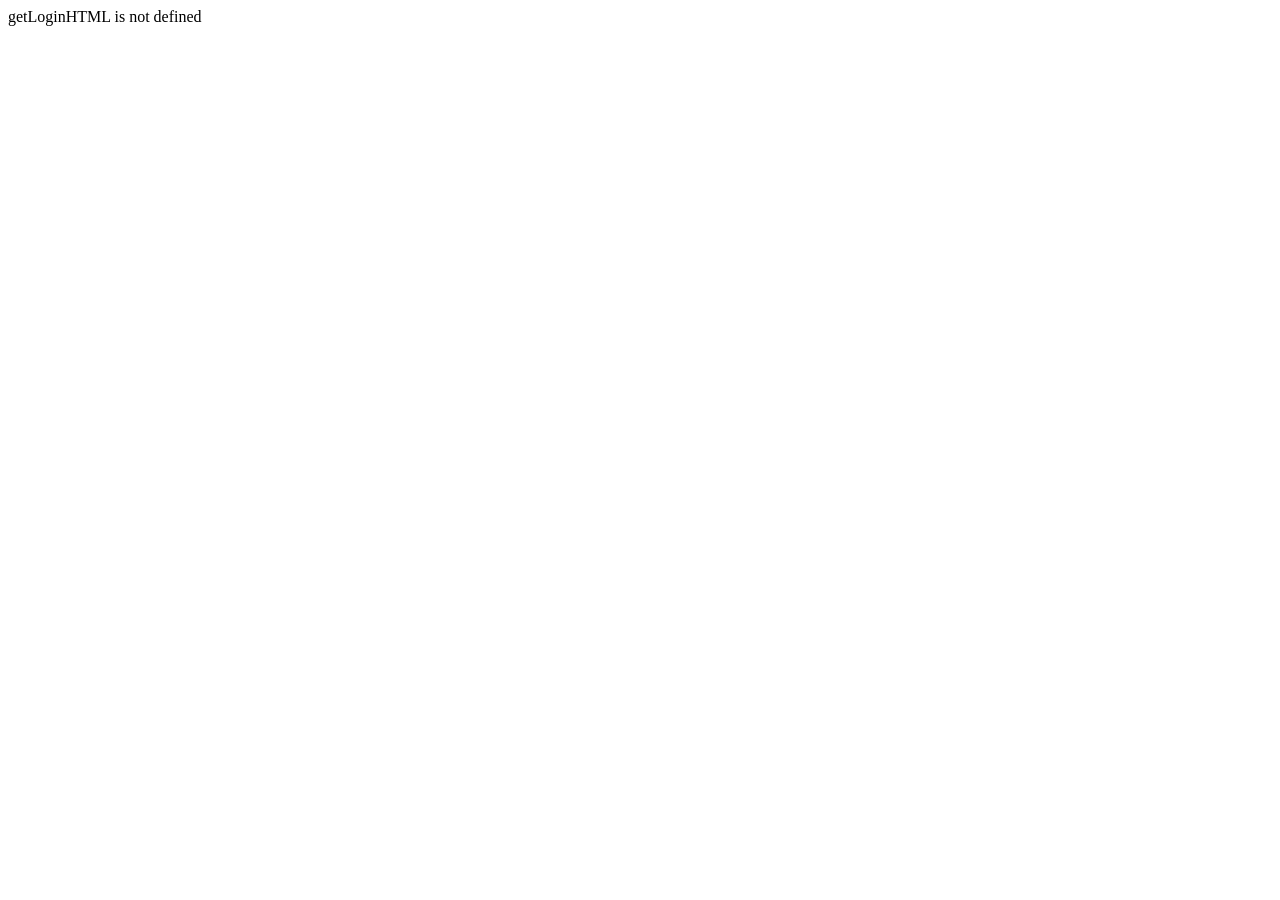
==== frontend/index.html @ daa7fec9 "feat: add frontend HTML pages and JS modules" ====
<!DOCTYPE html>
<html lang="pt-BR">
<head>
  <meta charset="UTF-8">
  <meta name="viewport" content="width=device-width, initial-scale=1.0">
  <title>Memórias em Vídeo — Login</title>
  <link rel="stylesheet" href="css/style.css">
</head>
<body>
  <div id="app">
    <div class="login-page">
      <div class="login-card" id="page-content">
        <div class="login-card__logo">
          <h1>🎬 Memórias em Vídeo</h1>
          <p>Painel administrativo</p>
        </div>
        <div id="login-alert"></div>
        <form id="login-form" autocomplete="on" novalidate>
          <div class="form-group">
            <label for="email">E-mail</label>
            <input type="email" id="email" class="form-input" placeholder="seu@email.com" required autocomplete="email" inputmode="email">
            <div class="form-error hidden" id="email-error">Informe um e-mail válido</div>
          </div>
          <div class="form-group">
            <label for="password">Senha</label>
            <input type="password" id="password" class="form-input" placeholder="Sua senha" required autocomplete="current-password" minlength="4">
            <div class="form-error hidden" id="password-error">A senha é obrigatória</div>
          </div>
          <button type="submit" id="login-btn" class="btn btn-primary btn-block btn-lg">Entrar</button>
        </form>
        <p class="login-card__footer">Ambiente seguro · TLS 1.3</p>
      </div>
    </div>
  </div>
  <script src="js/api.js"></script>
  <script src="js/sse.js"></script>
  <script src="js/app.js"></script>
  <script>
    function initLoginForm() {
      const form = document.getElementById('login-form');
      const btn = document.getElementById('login-btn');
      const alertEl = document.getElementById('login-alert');
      form.addEventListener('submit', async (e) => {
        e.preventDefault();
        alertEl.innerHTML = '';
        const email = document.getElementById('email').value.trim();
        const password = document.getElementById('password').value;
        document.getElementById('email-error').classList.add('hidden');
        document.getElementById('password-error').classList.add('hidden');
        let valid = true;
        if (!email || !email.includes('@')) { document.getElementById('email-error').classList.remove('hidden'); valid = false; }
        if (!password || password.length < 4) { document.getElementById('password-error').classList.remove('hidden'); valid = false; }
        if (!valid) return;
        btn.disabled = true;
        btn.innerHTML = '<span class="spinner-btn"></span> Entrando…';
        try {
          await auth.login(email, password);
          window.location.hash = '#/dashboard';
        } catch (err) {
          alertEl.innerHTML = `<div class="alert alert--error">${escapeHtml(err.message)}</div>`;
          btn.disabled = false;
          btn.innerHTML = 'Entrar';
        }
      });
    }
  </script>
</body>
</html>
---- frontend/css/style.css ----
/* ============================================================
   Memórias em Vídeo — Design System Impeccable
   ============================================================
   Regras: OKLCH colors, body line-length 65-75ch,
   text-wrap balance, z-index semântico, bans respeitados.
   ============================================================ */

/* ----- Design Tokens (OKLCH) ----- */
:root {
  --color-primary: oklch(45% 0.15 265);
  --color-primary-hover: oklch(40% 0.16 265);
  --color-primary-light: oklch(92% 0.04 265);
  --color-primary-dark: oklch(30% 0.12 265);
  --color-success: oklch(50% 0.18 145);
  --color-success-light: oklch(92% 0.06 145);
  --color-warning: oklch(60% 0.16 85);
  --color-warning-light: oklch(93% 0.06 85);
  --color-danger: oklch(50% 0.2 30);
  --color-danger-light: oklch(92% 0.08 30);
  --color-info: oklch(55% 0.12 240);
  --color-info-light: oklch(93% 0.04 240);
  --color-bg: oklch(98% 0 0);
  --color-surface: oklch(100% 0 0);
  --color-border: oklch(88% 0 0);
  --color-border-light: oklch(94% 0 0);
  --color-ink: oklch(15% 0 0);
  --color-ink-secondary: oklch(40% 0 0);
  --color-ink-muted: oklch(50% 0 0);
  --shadow-sm: 0 1px 2px oklch(0% 0 0 / 0.06);
  --shadow: 0 1px 3px oklch(0% 0 0 / 0.08), 0 1px 2px oklch(0% 0 0 / 0.04);
  --shadow-md: 0 4px 8px oklch(0% 0 0 / 0.08), 0 2px 4px oklch(0% 0 0 / 0.04);
  --shadow-lg: 0 8px 14px oklch(0% 0 0 / 0.1), 0 3px 6px oklch(0% 0 0 / 0.06);
  --radius-sm: 6px;
  --radius: 8px;
  --radius-md: 12px;
  --radius-lg: 16px;
  --font-family: -apple-system, BlinkMacSystemFont, 'Segoe UI', system-ui, sans-serif;
  --font-mono: 'SF Mono', 'Fira Code', 'Cascadia Code', monospace;
  --font-size-xs: 0.75rem;
  --font-size-sm: 0.875rem;
  --font-size: 1rem;
  --font-size-lg: 1.125rem;
  --font-size-xl: 1.25rem;
  --font-size-2xl: 1.5rem;
  --font-size-3xl: clamp(1.75rem, 3vw, 2.25rem);
  --space-1: 4px;
  --space-2: 8px;
  --space-3: 12px;
  --space-4: 16px;
  --space-5: 20px;
  --space-6: 24px;
  --space-8: 32px;
  --space-10: 40px;
  --space-12: 48px;
  --sidebar-width: 260px;
  --header-height: 64px;
  --max-width: 1200px;
  --z-dropdown: 10;
  --z-sticky: 100;
  --z-sidebar: 100;
  --z-overlay: 150;
  --z-modal-backdrop: 200;
  --z-modal: 300;
  --z-toast: 400;
  --z-tooltip: 500;
}
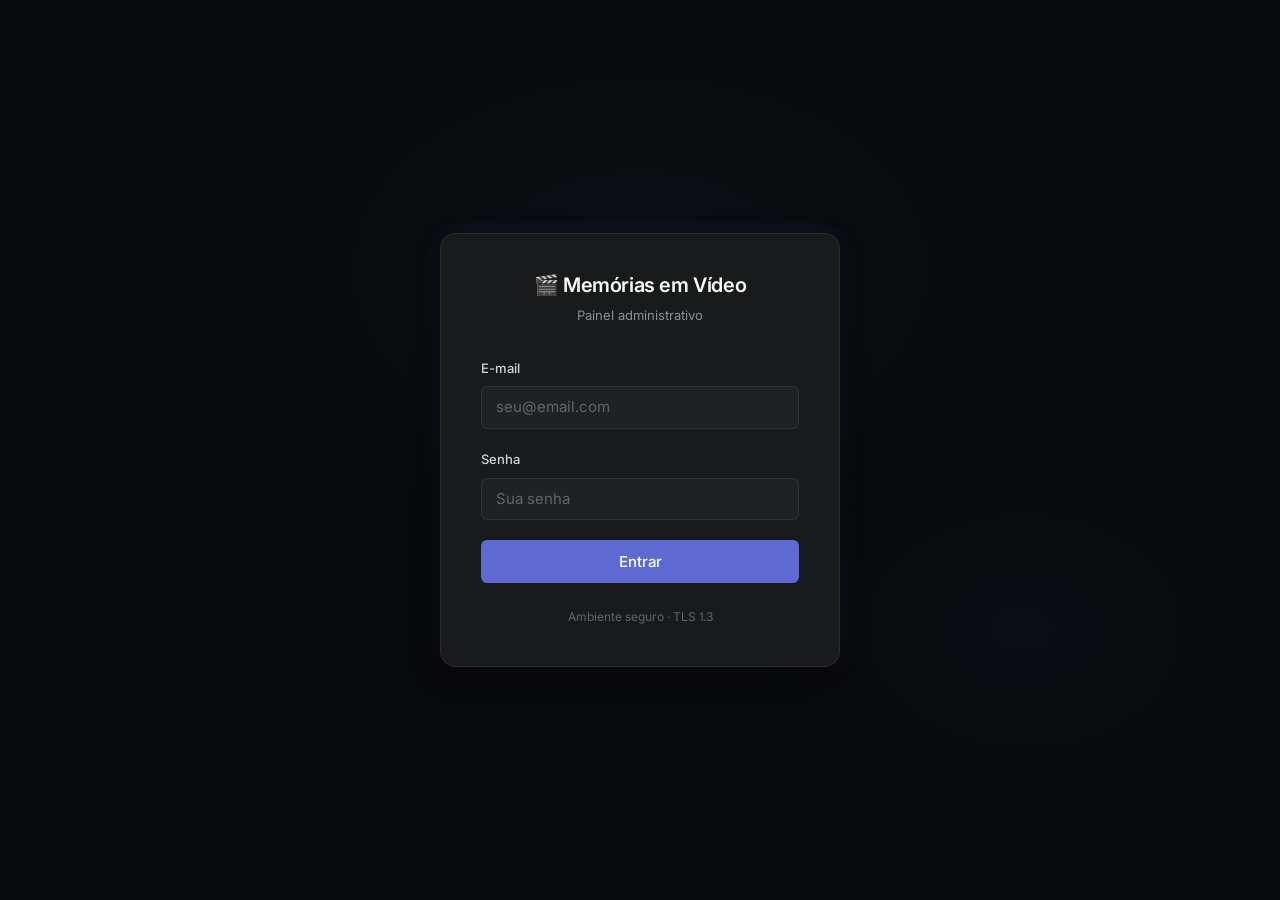
==== commit c6ae7bcb: "feat: redesign frontend with Linear-inspired design system" ====
--- a/frontend/index.html
+++ b/frontend/index.html
@@ -4,6 +4,9 @@
   <meta charset="UTF-8">
   <meta name="viewport" content="width=device-width, initial-scale=1.0">
   <title>Memórias em Vídeo — Login</title>
+  <link rel="preconnect" href="https://fonts.googleapis.com">
+  <link rel="preconnect" href="https://fonts.gstatic.com" crossorigin>
+  <link href="https://fonts.googleapis.com/css2?family=Inter:wght@300;400;500;600;700&family=JetBrains+Mono:wght@400;500&display=swap" rel="stylesheet">
   <link rel="stylesheet" href="css/style.css">
 </head>
 <body>
@@ -14,24 +17,48 @@
           <h1>🎬 Memórias em Vídeo</h1>
           <p>Painel administrativo</p>
         </div>
+
         <div id="login-alert"></div>
+
         <form id="login-form" autocomplete="on" novalidate>
           <div class="form-group">
             <label for="email">E-mail</label>
-            <input type="email" id="email" class="form-input" placeholder="seu@email.com" required autocomplete="email" inputmode="email">
+            <input
+              type="email"
+              id="email"
+              class="form-input"
+              placeholder="seu@email.com"
+              required
+              autocomplete="email"
+              inputmode="email"
+            >
             <div class="form-error hidden" id="email-error">Informe um e-mail válido</div>
           </div>
+
           <div class="form-group">
             <label for="password">Senha</label>
-            <input type="password" id="password" class="form-input" placeholder="Sua senha" required autocomplete="current-password" minlength="4">
+            <input
+              type="password"
+              id="password"
+              class="form-input"
+              placeholder="Sua senha"
+              required
+              autocomplete="current-password"
+              minlength="4"
+            >
             <div class="form-error hidden" id="password-error">A senha é obrigatória</div>
           </div>
-          <button type="submit" id="login-btn" class="btn btn-primary btn-block btn-lg">Entrar</button>
+
+          <button type="submit" id="login-btn" class="btn btn-primary btn-block btn-lg">
+            Entrar
+          </button>
         </form>
+
         <p class="login-card__footer">Ambiente seguro · TLS 1.3</p>
       </div>
     </div>
   </div>
+
   <script src="js/api.js"></script>
   <script src="js/sse.js"></script>
   <script src="js/app.js"></script>
@@ -40,29 +67,53 @@
       const form = document.getElementById('login-form');
       const btn = document.getElementById('login-btn');
       const alertEl = document.getElementById('login-alert');
+
       form.addEventListener('submit', async (e) => {
         e.preventDefault();
         alertEl.innerHTML = '';
+
         const email = document.getElementById('email').value.trim();
         const password = document.getElementById('password').value;
-        document.getElementById('email-error').classList.add('hidden');
-        document.getElementById('password-error').classList.add('hidden');
+        const emailError = document.getElementById('email-error');
+        const passwordError = document.getElementById('password-error');
+
+        // Hide previous field errors
+        emailError.classList.add('hidden');
+        passwordError.classList.add('hidden');
+
+        // Client-side validation
         let valid = true;
-        if (!email || !email.includes('@')) { document.getElementById('email-error').classList.remove('hidden'); valid = false; }
-        if (!password || password.length < 4) { document.getElementById('password-error').classList.remove('hidden'); valid = false; }
+        if (!email || !email.includes('@')) {
+          emailError.classList.remove('hidden');
+          valid = false;
+        }
+        if (!password || password.length < 4) {
+          passwordError.classList.remove('hidden');
+          valid = false;
+        }
         if (!valid) return;
+
+        // Loading state
         btn.disabled = true;
         btn.innerHTML = '<span class="spinner-btn"></span> Entrando…';
+
         try {
           await auth.login(email, password);
           window.location.hash = '#/dashboard';
         } catch (err) {
-          alertEl.innerHTML = `<div class="alert alert--error">${escapeHtml(err.message)}</div>`;
+          showAlert(err.message || 'Credenciais inválidas. Verifique seu e-mail e senha.');
           btn.disabled = false;
           btn.innerHTML = 'Entrar';
         }
       });
+
+      function showAlert(msg) {
+        alertEl.innerHTML = `<div class="alert alert--error">${escapeHtml(msg)}</div>`;
+      }
     }
+
+    // Override app.js init for login — we render inline
+    // The app.js router will re-init this when hash = #/login
   </script>
 </body>
 </html>
--- a/frontend/css/style.css
+++ b/frontend/css/style.css
@@ -1,48 +1,91 @@
 /* ============================================================
-   Memórias em Vídeo — Design System Impeccable
+   Memórias em Vídeo — Design System Linear-Inspired
    ============================================================
-   Regras: OKLCH colors, body line-length 65-75ch,
-   text-wrap balance, z-index semântico, bans respeitados.
-   ============================================================ */
-
-/* ----- Design Tokens (OKLCH) ----- */
+   Design DNA: Linear (dark/indigo) + Sentry sidebar + Supabase clean
+   Typography: Inter with OpenType cv01, ss03
+   Palette: Near-black canvas, semi-transparent white borders,
+            brand indigo-violet accent, OKLCH status colors.
+   ============================================================ */
+
+/* ----- Google Fonts via @import ----- */
+@import url('https://fonts.googleapis.com/css2?family=Inter:wght@300;400;500;600;700&family=JetBrains+Mono:wght@400;500&display=swap');
+
+/* ============================================================
+   1. Design Tokens (CSS Custom Properties)
+   ============================================================ */
 :root {
-  --color-primary: oklch(45% 0.15 265);
-  --color-primary-hover: oklch(40% 0.16 265);
-  --color-primary-light: oklch(92% 0.04 265);
-  --color-primary-dark: oklch(30% 0.12 265);
-  --color-success: oklch(50% 0.18 145);
-  --color-success-light: oklch(92% 0.06 145);
-  --color-warning: oklch(60% 0.16 85);
-  --color-warning-light: oklch(93% 0.06 85);
-  --color-danger: oklch(50% 0.2 30);
-  --color-danger-light: oklch(92% 0.08 30);
-  --color-info: oklch(55% 0.12 240);
-  --color-info-light: oklch(93% 0.04 240);
-  --color-bg: oklch(98% 0 0);
-  --color-surface: oklch(100% 0 0);
-  --color-border: oklch(88% 0 0);
-  --color-border-light: oklch(94% 0 0);
-  --color-ink: oklch(15% 0 0);
-  --color-ink-secondary: oklch(40% 0 0);
-  --color-ink-muted: oklch(50% 0 0);
-  --shadow-sm: 0 1px 2px oklch(0% 0 0 / 0.06);
-  --shadow: 0 1px 3px oklch(0% 0 0 / 0.08), 0 1px 2px oklch(0% 0 0 / 0.04);
-  --shadow-md: 0 4px 8px oklch(0% 0 0 / 0.08), 0 2px 4px oklch(0% 0 0 / 0.04);
-  --shadow-lg: 0 8px 14px oklch(0% 0 0 / 0.1), 0 3px 6px oklch(0% 0 0 / 0.06);
+  /* Near-black canvas inspired by Linear */
+  --color-bg: #08090a;
+  --color-surface: #0f1011;
+  --color-surface-elevated: #191a1b;
+  --color-surface-hover: #28282c;
+  --color-surface-glass: rgba(255,255,255,0.03);
+  --color-surface-card: rgba(255,255,255,0.03);
+
+  /* Text hierarchy — Linear's luminance-based system */
+  --color-text: #f7f8f8;
+  --color-text-secondary: #d0d6e0;
+  --color-text-muted: #8a8f98;
+  --color-text-subtle: #62666d;
+
+  /* Brand — Linear indigo-violet */
+  --color-brand: #5e6ad2;
+  --color-brand-hover: #828fff;
+  --color-brand-accent: #7170ff;
+  --color-brand-bg: rgba(94,106,210,0.15);
+
+  /* Status colors (OKLCH for vibrancy on dark) */
+  --color-success: oklch(62% 0.18 145);
+  --color-success-bg: oklch(62% 0.18 145 / 0.15);
+  --color-warning: oklch(70% 0.16 85);
+  --color-warning-bg: oklch(70% 0.16 85 / 0.15);
+  --color-danger: oklch(58% 0.2 30);
+  --color-danger-bg: oklch(58% 0.2 30 / 0.15);
+  --color-info: oklch(62% 0.12 240);
+  --color-info-bg: oklch(62% 0.12 240 / 0.15);
+
+  /* Border system — semi-transparent white (Linear signature) */
+  --border-subtle: rgba(255,255,255,0.05);
+  --border: rgba(255,255,255,0.08);
+  --border-solid: #23252a;
+  --border-hover: rgba(255,255,255,0.12);
+
+  /* Shadows — subtle on dark (Linear's luminance stepping) */
+  --shadow-sm: 0 1px 2px rgba(0,0,0,0.3);
+  --shadow: 0 1px 3px rgba(0,0,0,0.3), 0 1px 2px rgba(0,0,0,0.2);
+  --shadow-md: 0 4px 8px rgba(0,0,0,0.35), 0 2px 4px rgba(0,0,0,0.2);
+  --shadow-lg: 0 8px 24px rgba(0,0,0,0.4), 0 3px 6px rgba(0,0,0,0.25);
+  --shadow-glow: 0 0 20px rgba(94,106,210,0.15);
+
+  /* Border radius — Linear's scale */
   --radius-sm: 6px;
   --radius: 8px;
   --radius-md: 12px;
   --radius-lg: 16px;
-  --font-family: -apple-system, BlinkMacSystemFont, 'Segoe UI', system-ui, sans-serif;
-  --font-mono: 'SF Mono', 'Fira Code', 'Cascadia Code', monospace;
-  --font-size-xs: 0.75rem;
-  --font-size-sm: 0.875rem;
-  --font-size: 1rem;
-  --font-size-lg: 1.125rem;
-  --font-size-xl: 1.25rem;
-  --font-size-2xl: 1.5rem;
-  --font-size-3xl: clamp(1.75rem, 3vw, 2.25rem);
+  --radius-pill: 9999px;
+
+  /* Typography — Inter + JetBrains Mono */
+  --font-family: 'Inter', system-ui, -apple-system, 'Segoe UI', Roboto, sans-serif;
+  --font-mono: 'JetBrains Mono', ui-monospace, SFMono-Regular, Menlo, Monaco, Consolas, monospace;
+  --font-features: 'cv01', 'ss03';
+
+  /* Font sizes */
+  --text-xs: 0.75rem;    /* 12px */
+  --text-sm: 0.8125rem;  /* 13px */
+  --text-base: 0.9375rem;/* 15px */
+  --text-lg: 1rem;       /* 16px */
+  --text-xl: 1.125rem;   /* 18px */
+  --text-2xl: 1.25rem;   /* 20px */
+  --text-3xl: 1.5rem;    /* 24px */
+  --text-4xl: clamp(1.75rem, 3vw, 2.25rem);
+  --text-5xl: clamp(2rem, 4vw, 3rem);
+
+  /* Font weights — Linear's 3-tier + 510 signature */
+  --weight-normal: 400;
+  --weight-medium: 500;
+  --weight-semibold: 600;
+
+  /* Spacing — 8px grid */
   --space-1: 4px;
   --space-2: 8px;
   --space-3: 12px;
@@ -52,9 +95,14 @@
   --space-8: 32px;
   --space-10: 40px;
   --space-12: 48px;
+  --space-16: 64px;
+
+  /* Layout */
   --sidebar-width: 260px;
-  --header-height: 64px;
+  --header-height: 60px;
   --max-width: 1200px;
+
+  /* Z-index */
   --z-dropdown: 10;
   --z-sticky: 100;
   --z-sidebar: 100;
@@ -62,5 +110,1593 @@
   --z-modal-backdrop: 200;
   --z-modal: 300;
   --z-toast: 400;
-  --z-tooltip: 500;
-}
+}
+
+/* ============================================================
+   2. Reset & Base
+   ============================================================ */
+*, *::before, *::after {
+  box-sizing: border-box;
+  margin: 0;
+  padding: 0;
+}
+
+html {
+  font-size: 16px;
+  -webkit-text-size-adjust: 100%;
+  -webkit-font-smoothing: antialiased;
+  -moz-osx-font-smoothing: grayscale;
+}
+
+body {
+  font-family: var(--font-family);
+  font-feature-settings: var(--font-features);
+  font-size: var(--text-base);
+  line-height: 1.6;
+  color: var(--color-text);
+  background: var(--color-bg);
+  min-height: 100vh;
+}
+
+a {
+  color: var(--color-brand-accent);
+  text-decoration: none;
+  transition: color 0.15s ease;
+}
+a:hover {
+  color: var(--color-brand-hover);
+  text-decoration: underline;
+}
+
+img {
+  max-width: 100%;
+  height: auto;
+  display: block;
+}
+
+::selection {
+  background: var(--color-brand);
+  color: #fff;
+}
+
+/* Scrollbar - thin, dark */
+::-webkit-scrollbar {
+  width: 6px;
+  height: 6px;
+}
+::-webkit-scrollbar-track {
+  background: var(--color-surface);
+}
+::-webkit-scrollbar-thumb {
+  background: var(--border-solid);
+  border-radius: 3px;
+}
+::-webkit-scrollbar-thumb:hover {
+  background: var(--color-surface-hover);
+}
+
+/* ============================================================
+   3. Typography
+   ============================================================ */
+h1, h2, h3, h4 {
+  text-wrap: balance;
+  font-family: var(--font-family);
+  font-feature-settings: var(--font-features);
+}
+
+h1 {
+  font-size: var(--text-5xl);
+  font-weight: var(--weight-semibold);
+  line-height: 1.15;
+  letter-spacing: -0.03em;
+  color: var(--color-text);
+}
+
+h2 {
+  font-size: var(--text-3xl);
+  font-weight: var(--weight-semibold);
+  line-height: 1.25;
+  letter-spacing: -0.02em;
+  color: var(--color-text);
+}
+
+h3 {
+  font-size: var(--text-xl);
+  font-weight: var(--weight-semibold);
+  line-height: 1.3;
+  letter-spacing: -0.01em;
+  color: var(--color-text);
+}
+
+h4 {
+  font-size: var(--text-lg);
+  font-weight: var(--weight-medium);
+  line-height: 1.4;
+  color: var(--color-text);
+}
+
+p {
+  color: var(--color-text-secondary);
+  line-height: 1.6;
+}
+
+small, .text-small {
+  font-size: var(--text-sm);
+  color: var(--color-text-muted);
+}
+
+/* ============================================================
+   4. Login Page
+   ============================================================ */
+.login-page {
+  display: flex;
+  align-items: center;
+  justify-content: center;
+  min-height: 100vh;
+  background: var(--color-bg);
+  padding: var(--space-4);
+  position: relative;
+}
+
+/* Animated gradient background */
+.login-page::before {
+  content: '';
+  position: absolute;
+  inset: 0;
+  background:
+    radial-gradient(ellipse 600px 400px at 50% 30%, rgba(94,106,210,0.06) 0%, transparent 70%),
+    radial-gradient(ellipse 400px 300px at 80% 70%, rgba(113,112,255,0.04) 0%, transparent 70%);
+  pointer-events: none;
+}
+
+.login-card {
+  background: var(--color-surface-elevated);
+  border: 1px solid var(--border);
+  border-radius: var(--radius-lg);
+  padding: var(--space-10);
+  width: 100%;
+  max-width: 400px;
+  position: relative;
+  animation: fadeInUp 0.5s cubic-bezier(0.16, 1, 0.3, 1) backwards;
+  box-shadow: var(--shadow-lg), var(--shadow-glow);
+}
+
+.login-card__logo {
+  text-align: center;
+  margin-bottom: var(--space-8);
+}
+
+.login-card__logo h1 {
+  font-size: var(--text-2xl);
+  color: var(--color-text);
+  font-weight: var(--weight-semibold);
+  letter-spacing: -0.02em;
+}
+
+.login-card__logo p {
+  color: var(--color-text-muted);
+  font-size: var(--text-sm);
+  margin-top: var(--space-2);
+}
+
+.login-card__footer {
+  text-align: center;
+  margin-top: var(--space-6);
+  font-size: var(--text-xs);
+  color: var(--color-text-subtle);
+}
+
+/* ============================================================
+   5. App Layout (Authenticated)
+   ============================================================ */
+.app-layout {
+  display: flex;
+  min-height: 100vh;
+}
+
+/* ----- Sidebar ----- */
+.sidebar {
+  position: fixed;
+  top: 0;
+  left: 0;
+  bottom: 0;
+  width: var(--sidebar-width);
+  background: var(--color-surface);
+  border-right: 1px solid var(--border-subtle);
+  display: flex;
+  flex-direction: column;
+  z-index: var(--z-sidebar);
+  transition: transform 0.3s cubic-bezier(0.16, 1, 0.3, 1);
+}
+
+.sidebar__brand {
+  padding: var(--space-6) var(--space-5) var(--space-4);
+  border-bottom: 1px solid var(--border-subtle);
+  display: flex;
+  flex-direction: column;
+  gap: 1px;
+}
+
+.sidebar__brand h1 {
+  font-size: var(--text-lg);
+  color: var(--color-text);
+  font-weight: var(--weight-semibold);
+  letter-spacing: -0.02em;
+  line-height: 1.2;
+}
+
+.sidebar__brand span {
+  font-size: var(--text-xs);
+  color: var(--color-text-muted);
+  font-weight: var(--weight-medium);
+}
+
+/* Brand accent dot */
+.sidebar__brand::before {
+  content: '';
+  width: 8px;
+  height: 8px;
+  border-radius: 50%;
+  background: var(--color-brand);
+  margin-bottom: var(--space-2);
+  box-shadow: 0 0 12px rgba(94,106,210,0.4);
+}
+
+.sidebar__nav {
+  flex: 1;
+  padding: var(--space-3);
+  display: flex;
+  flex-direction: column;
+  gap: 2px;
+}
+
+.sidebar__link {
+  display: flex;
+  align-items: center;
+  gap: var(--space-3);
+  padding: var(--space-3) var(--space-4);
+  border-radius: var(--radius);
+  color: var(--color-text-muted);
+  font-size: var(--text-sm);
+  font-weight: var(--weight-medium);
+  line-height: 1.4;
+  transition: all 0.15s ease;
+  text-decoration: none;
+  cursor: pointer;
+  border: none;
+  background: transparent;
+  width: 100%;
+  text-align: left;
+  font-family: var(--font-family);
+  font-feature-settings: var(--font-features);
+}
+
+.sidebar__link:hover {
+  background: rgba(255,255,255,0.04);
+  color: var(--color-text-secondary);
+  text-decoration: none;
+}
+
+.sidebar__link--active {
+  background: rgba(94,106,210,0.15);
+  color: var(--color-text);
+}
+
+.sidebar__link--active:hover {
+  background: rgba(94,106,210,0.2);
+  color: var(--color-text);
+}
+
+.sidebar__link .icon {
+  width: 20px;
+  text-align: center;
+  font-size: var(--text-lg);
+  flex-shrink: 0;
+  line-height: 1;
+}
+
+.sidebar__footer {
+  padding: var(--space-3);
+  border-top: 1px solid var(--border-subtle);
+}
+
+.sidebar__footer .sidebar__link {
+  color: var(--color-text-subtle);
+  font-size: var(--text-xs);
+}
+
+.sidebar__footer .sidebar__link:hover {
+  color: var(--color-danger);
+  background: rgba(255,255,255,0.04);
+}
+
+/* ----- Main Content ----- */
+.main-content {
+  flex: 1;
+  margin-left: var(--sidebar-width);
+  min-height: 100vh;
+  display: flex;
+  flex-direction: column;
+}
+
+/* ----- Topbar ----- */
+.topbar {
+  position: sticky;
+  top: 0;
+  z-index: var(--z-sticky);
+  background: rgba(8,9,10,0.85);
+  backdrop-filter: blur(12px);
+  -webkit-backdrop-filter: blur(12px);
+  border-bottom: 1px solid var(--border-subtle);
+  padding: 0 var(--space-8);
+  display: flex;
+  align-items: center;
+  justify-content: space-between;
+  height: var(--header-height);
+}
+
+.topbar__title h2 {
+  font-size: var(--text-lg);
+  font-weight: var(--weight-semibold);
+  color: var(--color-text);
+  letter-spacing: -0.01em;
+}
+
+.topbar__title p {
+  font-size: var(--text-xs);
+  color: var(--color-text-muted);
+  margin-top: 1px;
+}
+
+.topbar__actions {
+  display: flex;
+  align-items: center;
+  gap: var(--space-3);
+}
+
+.topbar__user {
+  display: flex;
+  align-items: center;
+  gap: var(--space-2);
+  font-size: var(--text-sm);
+  color: var(--color-text-muted);
+}
+
+/* Mobile menu toggle */
+.menu-toggle {
+  display: none;
+  background: none;
+  border: none;
+  font-size: var(--text-xl);
+  cursor: pointer;
+  color: var(--color-text);
+  padding: var(--space-1);
+  line-height: 1;
+  border-radius: var(--radius-sm);
+  transition: background 0.15s ease;
+}
+.menu-toggle:hover {
+  background: rgba(255,255,255,0.05);
+}
+
+/* Overlay for mobile sidebar */
+.sidebar-overlay {
+  display: none;
+  position: fixed;
+  inset: 0;
+  background: rgba(0,0,0,0.6);
+  z-index: var(--z-overlay);
+  backdrop-filter: blur(2px);
+}
+
+/* Page Content */
+.page-content {
+  padding: var(--space-8);
+  max-width: var(--max-width);
+  width: 100%;
+  margin: 0 auto;
+  flex: 1;
+}
+
+/* ============================================================
+   6. Buttons — Linear-style ghost/translucent
+   ============================================================ */
+.btn {
+  display: inline-flex;
+  align-items: center;
+  justify-content: center;
+  gap: var(--space-2);
+  padding: 7px 16px;
+  font-size: var(--text-sm);
+  font-weight: var(--weight-medium);
+  font-family: var(--font-family);
+  font-feature-settings: var(--font-features);
+  border: 1px solid transparent;
+  border-radius: var(--radius-sm);
+  cursor: pointer;
+  transition: all 0.15s ease;
+  white-space: nowrap;
+  line-height: 1.4;
+  text-decoration: none;
+  position: relative;
+}
+
+.btn:disabled {
+  opacity: 0.4;
+  cursor: not-allowed;
+  pointer-events: none;
+}
+
+/* Primary — Brand Indigo (Linear-style) */
+.btn-primary {
+  background: var(--color-brand);
+  color: #fff;
+  border-color: transparent;
+}
+.btn-primary:hover:not(:disabled) {
+  background: var(--color-brand-hover);
+  box-shadow: var(--shadow-glow);
+}
+
+/* Secondary — Ghost (Linear's translucent white) */
+.btn-secondary {
+  background: rgba(255,255,255,0.04);
+  color: var(--color-text-secondary);
+  border: 1px solid var(--border);
+}
+.btn-secondary:hover:not(:disabled) {
+  background: rgba(255,255,255,0.08);
+  color: var(--color-text);
+  border-color: rgba(255,255,255,0.12);
+}
+
+/* Danger */
+.btn-danger {
+  background: var(--color-danger-bg);
+  color: var(--color-danger);
+  border: 1px solid rgba(255,255,255,0.06);
+}
+.btn-danger:hover:not(:disabled) {
+  background: rgba(255,255,255,0.08);
+  color: var(--color-danger);
+  border-color: rgba(255,255,255,0.1);
+}
+
+/* Sizes */
+.btn-sm {
+  padding: 4px 10px;
+  font-size: var(--text-xs);
+  border-radius: var(--radius-sm);
+}
+
+.btn-lg {
+  padding: 10px 24px;
+  font-size: var(--text-base);
+}
+
+.btn-block {
+  width: 100%;
+}
+
+/* Spinner inside button */
+.btn .spinner-btn {
+  width: 14px;
+  height: 14px;
+  border: 2px solid rgba(255,255,255,0.25);
+  border-top-color: currentColor;
+  border-radius: 50%;
+  animation: spin 0.5s linear infinite;
+  display: inline-block;
+  flex-shrink: 0;
+}
+
+/* ============================================================
+   7. Forms — Linear-style inputs
+   ============================================================ */
+.form-group {
+  margin-bottom: var(--space-5);
+}
+
+.form-group label {
+  display: block;
+  font-size: var(--text-sm);
+  font-weight: var(--weight-medium);
+  color: var(--color-text-secondary);
+  margin-bottom: var(--space-2);
+}
+
+.form-input {
+  width: 100%;
+  padding: 9px 14px;
+  border: 1px solid var(--border);
+  border-radius: var(--radius-sm);
+  font-size: var(--text-base);
+  font-family: var(--font-family);
+  font-feature-settings: var(--font-features);
+  color: var(--color-text);
+  background: rgba(255,255,255,0.03);
+  transition: border-color 0.15s ease, box-shadow 0.15s ease;
+  line-height: 1.5;
+}
+
+.form-input:focus {
+  outline: none;
+  border-color: var(--color-brand);
+  box-shadow: 0 0 0 3px rgba(94,106,210,0.15);
+  background: rgba(255,255,255,0.05);
+}
+
+.form-input::placeholder {
+  color: var(--color-text-subtle);
+}
+
+select.form-input {
+  appearance: none;
+  background-image: url("data:image/svg+xml,%3Csvg xmlns='http://www.w3.org/2000/svg' width='12' height='12' viewBox='0 0 12 12'%3E%3Cpath fill='%238a8f98' d='M6 8L1 3h10z'/%3E%3C/svg%3E");
+  background-repeat: no-repeat;
+  background-position: right 12px center;
+  padding-right: var(--space-8);
+  cursor: pointer;
+}
+
+select.form-input option {
+  background: var(--color-surface-elevated);
+  color: var(--color-text);
+}
+
+.form-error {
+  font-size: var(--text-xs);
+  color: var(--color-danger);
+  margin-top: var(--space-1);
+  font-weight: var(--weight-medium);
+}
+
+/* ============================================================
+   8. Cards — Linear-style translucent surfaces
+   ============================================================ */
+.card {
+  background: var(--color-surface-card);
+  border: 1px solid var(--border);
+  border-radius: var(--radius);
+  animation: fadeInUp 0.4s cubic-bezier(0.16, 1, 0.3, 1) backwards;
+  transition: border-color 0.2s ease;
+}
+
+.card:hover {
+  border-color: rgba(255,255,255,0.1);
+}
+
+.card__header {
+  padding: var(--space-5) var(--space-6);
+  border-bottom: 1px solid var(--border-subtle);
+  display: flex;
+  align-items: center;
+  justify-content: space-between;
+  gap: var(--space-3);
+}
+
+.card__header h3 {
+  font-size: var(--text-lg);
+  font-weight: var(--weight-semibold);
+  color: var(--color-text);
+  letter-spacing: -0.01em;
+}
+
+.card__body {
+  padding: var(--space-6);
+}
+
+.card__footer {
+  padding: var(--space-4) var(--space-6);
+  border-top: 1px solid var(--border-subtle);
+  font-size: var(--text-sm);
+  color: var(--color-text-muted);
+}
+
+/* ============================================================
+   9. Metrics Grid
+   ============================================================ */
+.metrics-grid {
+  display: grid;
+  grid-template-columns: repeat(auto-fit, minmax(220px, 1fr));
+  gap: var(--space-5);
+  margin-bottom: var(--space-8);
+  animation: fadeIn 0.3s ease backwards;
+}
+
+.metric-card {
+  background: var(--color-surface-card);
+  border: 1px solid var(--border);
+  border-radius: var(--radius);
+  padding: var(--space-6);
+  display: flex;
+  flex-direction: column;
+  gap: var(--space-2);
+  transition: all 0.2s ease;
+  animation: fadeInUp 0.4s cubic-bezier(0.16, 1, 0.3, 1) backwards;
+  position: relative;
+  overflow: hidden;
+}
+
+.metric-card::before {
+  content: '';
+  position: absolute;
+  top: 0;
+  left: 0;
+  right: 0;
+  height: 2px;
+  border-radius: var(--radius) var(--radius) 0 0;
+}
+
+.metric-card:nth-child(1)::before { background: var(--color-brand); }
+.metric-card:nth-child(2)::before { background: var(--color-success); }
+.metric-card:nth-child(3)::before { background: var(--color-warning); }
+.metric-card:nth-child(4)::before { background: var(--color-danger); }
+
+.metric-card:hover {
+  border-color: rgba(255,255,255,0.12);
+  background: rgba(255,255,255,0.05);
+  transform: translateY(-1px);
+}
+
+.metric-card:nth-child(1) { animation-delay: 0s; }
+.metric-card:nth-child(2) { animation-delay: 0.06s; }
+.metric-card:nth-child(3) { animation-delay: 0.12s; }
+.metric-card:nth-child(4) { animation-delay: 0.18s; }
+
+.metric-card__label {
+  font-size: var(--text-sm);
+  color: var(--color-text-muted);
+  font-weight: var(--weight-medium);
+}
+
+.metric-card__value {
+  font-size: var(--text-4xl);
+  font-weight: var(--weight-semibold);
+  color: var(--color-text);
+  line-height: 1;
+  letter-spacing: -0.02em;
+}
+
+.metric-card__icon {
+  width: 36px;
+  height: 36px;
+  border-radius: var(--radius);
+  display: flex;
+  align-items: center;
+  justify-content: center;
+  font-size: var(--text-lg);
+  margin-bottom: var(--space-2);
+  flex-shrink: 0;
+  background: rgba(255,255,255,0.05);
+  border: 1px solid var(--border-subtle);
+}
+
+.metric-card__icon--blue {
+  background: rgba(94,106,210,0.1);
+  border-color: rgba(94,106,210,0.2);
+  color: var(--color-brand);
+}
+
+.metric-card__icon--green {
+  background: rgba(16,185,129,0.1);
+  border-color: rgba(16,185,129,0.2);
+  color: var(--color-success);
+}
+
+.metric-card__icon--yellow {
+  background: rgba(250,204,21,0.1);
+  border-color: rgba(250,204,21,0.2);
+  color: var(--color-warning);
+}
+
+.metric-card__icon--red {
+  background: rgba(239,68,68,0.1);
+  border-color: rgba(239,68,68,0.2);
+  color: var(--color-danger);
+}
+
+/* ============================================================
+   10. Tables — Clean, data-dense (Sentry-inspired)
+   ============================================================ */
+.table-wrapper {
+  overflow-x: auto;
+  border-radius: 0 0 var(--radius) var(--radius);
+}
+
+table {
+  width: 100%;
+  border-collapse: collapse;
+}
+
+thead th {
+  text-align: left;
+  font-size: var(--text-xs);
+  font-weight: var(--weight-semibold);
+  color: var(--color-text-muted);
+  padding: var(--space-3) var(--space-4);
+  border-bottom: 1px solid var(--border);
+  white-space: nowrap;
+  text-transform: uppercase;
+  letter-spacing: 0.04em;
+}
+
+tbody td {
+  padding: var(--space-3) var(--space-4);
+  border-bottom: 1px solid var(--border-subtle);
+  font-size: var(--text-sm);
+  vertical-align: middle;
+  color: var(--color-text-secondary);
+}
+
+tbody tr {
+  transition: background 0.12s ease;
+  cursor: pointer;
+}
+
+tbody tr:hover {
+  background: rgba(255,255,255,0.03);
+}
+
+tbody tr:last-child td {
+  border-bottom: none;
+}
+
+tbody tr td:first-child {
+  color: var(--color-text);
+  font-weight: var(--weight-medium);
+}
+
+/* ============================================================
+   11. Status Badges — Linear-style pills
+   ============================================================ */
+.badge {
+  display: inline-flex;
+  align-items: center;
+  gap: 6px;
+  padding: 2px 10px;
+  border-radius: var(--radius-pill);
+  font-size: var(--text-xs);
+  font-weight: var(--weight-medium);
+  white-space: nowrap;
+  line-height: 1.5;
+  letter-spacing: 0.01em;
+}
+
+.badge::before {
+  content: '';
+  width: 6px;
+  height: 6px;
+  border-radius: 50%;
+  flex-shrink: 0;
+}
+
+.badge--success {
+  background: var(--color-success-bg);
+  color: var(--color-success);
+}
+.badge--success::before {
+  background: var(--color-success);
+}
+
+.badge--warning {
+  background: var(--color-warning-bg);
+  color: var(--color-warning);
+}
+.badge--warning::before {
+  background: var(--color-warning);
+}
+
+.badge--danger {
+  background: var(--color-danger-bg);
+  color: var(--color-danger);
+}
+.badge--danger::before {
+  background: var(--color-danger);
+}
+
+.badge--info {
+  background: var(--color-info-bg);
+  color: var(--color-info);
+}
+.badge--info::before {
+  background: var(--color-info);
+}
+
+.badge--neutral {
+  background: rgba(255,255,255,0.05);
+  color: var(--color-text-muted);
+}
+.badge--neutral::before {
+  background: var(--color-text-muted);
+}
+
+/* ============================================================
+   12. Filters Bar
+   ============================================================ */
+.filters-bar {
+  display: flex;
+  flex-wrap: wrap;
+  gap: var(--space-3);
+  align-items: center;
+  margin-bottom: var(--space-6);
+  padding: var(--space-4);
+  background: rgba(255,255,255,0.02);
+  border: 1px solid var(--border-subtle);
+  border-radius: var(--radius);
+}
+
+.filters-bar .form-input {
+  max-width: 220px;
+  padding: 7px 12px;
+  font-size: var(--text-sm);
+}
+
+.filters-bar select.form-input {
+  max-width: 170px;
+}
+
+/* ============================================================
+   13. Pagination
+   ============================================================ */
+.pagination {
+  display: flex;
+  align-items: center;
+  justify-content: space-between;
+  padding: var(--space-5) 0 var(--space-2);
+  font-size: var(--text-sm);
+  color: var(--color-text-muted);
+}
+
+.pagination__buttons {
+  display: flex;
+  gap: var(--space-2);
+}
+
+.pagination__btn {
+  padding: var(--space-2) var(--space-3);
+  border: 1px solid var(--border);
+  border-radius: var(--radius-sm);
+  background: transparent;
+  color: var(--color-text-secondary);
+  font-size: var(--text-sm);
+  cursor: pointer;
+  transition: all 0.12s ease;
+  font-family: var(--font-family);
+  min-width: 36px;
+  text-align: center;
+  line-height: 1.4;
+}
+
+.pagination__btn:hover:not(:disabled) {
+  border-color: var(--color-brand);
+  color: var(--color-brand);
+  background: rgba(94,106,210,0.08);
+}
+
+.pagination__btn:disabled {
+  opacity: 0.3;
+  cursor: not-allowed;
+}
+
+.pagination__btn--active {
+  background: var(--color-brand);
+  color: #fff;
+  border-color: var(--color-brand);
+}
+
+.pagination__btn--active:hover {
+  background: var(--color-brand-hover);
+  color: #fff;
+  border-color: var(--color-brand-hover);
+}
+
+/* ============================================================
+   14. Photo Gallery
+   ============================================================ */
+.photo-gallery {
+  display: grid;
+  grid-template-columns: repeat(auto-fill, minmax(140px, 1fr));
+  gap: var(--space-3);
+}
+
+.photo-card {
+  position: relative;
+  border-radius: var(--radius);
+  overflow: hidden;
+  background: var(--color-surface-elevated);
+  aspect-ratio: 1;
+  cursor: pointer;
+  border: 2px solid transparent;
+  transition: all 0.2s cubic-bezier(0.16, 1, 0.3, 1);
+}
+
+.photo-card:hover {
+  border-color: var(--color-brand);
+  transform: scale(1.03);
+  box-shadow: 0 0 16px rgba(94,106,210,0.2);
+}
+
+.photo-card img {
+  width: 100%;
+  height: 100%;
+  object-fit: cover;
+}
+
+.photo-card__overlay {
+  position: absolute;
+  bottom: 0;
+  left: 0;
+  right: 0;
+  padding: var(--space-3);
+  background: linear-gradient(transparent, rgba(0,0,0,0.7));
+  display: flex;
+  justify-content: space-between;
+  align-items: center;
+}
+
+.photo-card__status {
+  font-size: var(--text-xs);
+  font-weight: var(--weight-medium);
+  color: #fff;
+}
+
+.photo-card__status--selected {
+  color: var(--color-success);
+}
+
+.photo-card__status--rejected {
+  color: var(--color-danger);
+}
+
+.photo-card--selected {
+  border-color: var(--color-success);
+  box-shadow: 0 0 12px rgba(16,185,129,0.2);
+}
+
+.photo-card--rejected {
+  border-color: var(--color-danger);
+  opacity: 0.65;
+}
+
+/* ============================================================
+   15. Curation Tabs
+   ============================================================ */
+.curation-tabs {
+  display: flex;
+  gap: 0;
+  border-bottom: 1px solid var(--border);
+  margin-bottom: var(--space-5);
+}
+
+.curation-tab {
+  padding: var(--space-3) var(--space-5);
+  font-size: var(--text-sm);
+  font-weight: var(--weight-medium);
+  color: var(--color-text-muted);
+  background: none;
+  border: none;
+  border-bottom: 2px solid transparent;
+  margin-bottom: -1px;
+  cursor: pointer;
+  transition: all 0.15s ease;
+  font-family: var(--font-family);
+  font-feature-settings: var(--font-features);
+}
+
+.curation-tab:hover {
+  color: var(--color-text-secondary);
+}
+
+.curation-tab--active {
+  color: var(--color-text);
+  border-bottom-color: var(--color-brand);
+}
+
+/* ============================================================
+   16. Video Player
+   ============================================================ */
+.video-player {
+  width: 100%;
+  border-radius: var(--radius);
+  overflow: hidden;
+  background: #000;
+  margin-bottom: var(--space-5);
+  border: 1px solid var(--border-subtle);
+}
+
+.video-player video {
+  width: 100%;
+  display: block;
+  max-height: 480px;
+}
+
+/* ============================================================
+   17. Detail Grid
+   ============================================================ */
+.detail-grid {
+  display: grid;
+  grid-template-columns: 1fr 1fr;
+  gap: var(--space-6);
+}
+
+.detail-section {
+  margin-bottom: var(--space-6);
+}
+
+.detail-section__title {
+  font-size: var(--text-sm);
+  font-weight: var(--weight-semibold);
+  color: var(--color-text);
+  margin-bottom: var(--space-3);
+  padding-bottom: var(--space-2);
+  border-bottom: 1px solid var(--border-subtle);
+  text-transform: uppercase;
+  letter-spacing: 0.04em;
+}
+
+.detail-field {
+  display: flex;
+  justify-content: space-between;
+  align-items: baseline;
+  padding: var(--space-2) 0;
+  border-bottom: 1px solid var(--border-subtle);
+  font-size: var(--text-sm);
+}
+
+.detail-field:last-child {
+  border-bottom: none;
+}
+
+.detail-field__label {
+  color: var(--color-text-muted);
+  font-weight: var(--weight-medium);
+}
+
+.detail-field__value {
+  color: var(--color-text);
+  font-weight: var(--weight-medium);
+  text-align: right;
+}
+
+/* ============================================================
+   18. Action Bar
+   ============================================================ */
+.action-bar {
+  display: flex;
+  flex-wrap: wrap;
+  gap: var(--space-3);
+  margin-top: var(--space-6);
+  padding-top: var(--space-6);
+  border-top: 1px solid var(--border-subtle);
+}
+
+/* ============================================================
+   19. Charts
+   ============================================================ */
+.chart-container {
+  position: relative;
+  width: 100%;
+  max-width: 380px;
+  margin: 0 auto;
+}
+
+/* Legend on dark background */
+.chart-container canvas ~ .chartjs-tooltip {
+  color: var(--color-text);
+}
+
+/* ============================================================
+   20. Empty States & Alerts
+   ============================================================ */
+.empty-state {
+  text-align: center;
+  padding: var(--space-12) var(--space-6);
+  color: var(--color-text-muted);
+}
+
+.empty-state__icon {
+  font-size: 2.5rem;
+  margin-bottom: var(--space-4);
+  opacity: 0.5;
+}
+
+.empty-state__text {
+  font-size: var(--text-lg);
+  margin-bottom: var(--space-2);
+  color: var(--color-text-secondary);
+  font-weight: var(--weight-medium);
+}
+
+.empty-state p {
+  font-size: var(--text-sm);
+  color: var(--color-text-muted);
+}
+
+/* Alerts */
+.alert {
+  padding: var(--space-3) var(--space-4);
+  border-radius: var(--radius);
+  font-size: var(--text-sm);
+  font-weight: var(--weight-medium);
+  margin-bottom: var(--space-4);
+  display: flex;
+  align-items: center;
+  gap: var(--space-2);
+  border: 1px solid transparent;
+}
+
+.alert--error {
+  background: var(--color-danger-bg);
+  color: var(--color-danger);
+  border-color: rgba(255,255,255,0.06);
+}
+
+.alert--success {
+  background: var(--color-success-bg);
+  color: var(--color-success);
+  border-color: rgba(255,255,255,0.06);
+}
+
+.alert--info {
+  background: var(--color-info-bg);
+  color: var(--color-info);
+  border-color: rgba(255,255,255,0.06);
+}
+
+.alert--warning {
+  background: var(--color-warning-bg);
+  color: var(--color-warning);
+  border-color: rgba(255,255,255,0.06);
+}
+
+/* ============================================================
+   21. Loading Spinner
+   ============================================================ */
+.spinner {
+  width: 24px;
+  height: 24px;
+  border: 2px solid var(--border);
+  border-top-color: var(--color-brand);
+  border-radius: 50%;
+  animation: spin 0.6s linear infinite;
+  margin: var(--space-4) auto;
+}
+
+.spinner--sm {
+  width: 16px;
+  height: 16px;
+  border-width: 2px;
+}
+
+@keyframes spin {
+  to { transform: rotate(360deg); }
+}
+
+.loading-overlay {
+  display: flex;
+  align-items: center;
+  justify-content: center;
+  min-height: 200px;
+  flex-direction: column;
+  gap: var(--space-3);
+}
+
+.loading-overlay span {
+  font-size: var(--text-sm);
+  color: var(--color-text-muted);
+}
+
+/* ============================================================
+   22. Skeleton Loading — Linear-style shimmer
+   ============================================================ */
+.skeleton {
+  background: rgba(255,255,255,0.04);
+  border-radius: var(--radius-sm);
+  position: relative;
+  overflow: hidden;
+}
+
+.skeleton::after {
+  content: '';
+  position: absolute;
+  inset: 0;
+  background: linear-gradient(
+    90deg,
+    transparent 0%,
+    rgba(255,255,255,0.06) 50%,
+    transparent 100%
+  );
+  background-size: 200% 100%;
+  animation: shimmer 1.5s ease-in-out infinite;
+}
+
+@keyframes shimmer {
+  0% { background-position: 200% 0; }
+  100% { background-position: -200% 0; }
+}
+
+.skeleton--text {
+  height: 1em;
+  margin-bottom: var(--space-2);
+  width: 100%;
+}
+
+.skeleton--text-sm {
+  height: 0.75em;
+  width: 60%;
+}
+
+.skeleton--text-lg {
+  height: 1.5em;
+  width: 80%;
+}
+
+.skeleton--card {
+  height: 120px;
+  border-radius: var(--radius);
+}
+
+.skeleton--avatar {
+  width: 40px;
+  height: 40px;
+  border-radius: 50%;
+}
+
+.skeleton--thumbnail {
+  aspect-ratio: 1;
+  border-radius: var(--radius);
+}
+
+.skeleton-row td {
+  padding: var(--space-3) var(--space-4);
+}
+
+.skeleton-row .skeleton {
+  margin: 0;
+}
+
+/* ============================================================
+   23. Toast Notifications
+   ============================================================ */
+.toast-container {
+  position: fixed;
+  top: var(--space-4);
+  right: var(--space-4);
+  z-index: var(--z-toast);
+  display: flex;
+  flex-direction: column;
+  gap: var(--space-3);
+  pointer-events: none;
+  max-width: 380px;
+}
+
+.toast {
+  padding: var(--space-4) var(--space-5);
+  border-radius: var(--radius);
+  background: var(--color-surface-elevated);
+  color: var(--color-text);
+  font-size: var(--text-sm);
+  font-weight: var(--weight-medium);
+  border: 1px solid var(--border);
+  box-shadow: var(--shadow-lg);
+  display: flex;
+  align-items: center;
+  gap: var(--space-3);
+  pointer-events: auto;
+  animation: toastIn 0.3s cubic-bezier(0.16, 1, 0.3, 1) backwards;
+  line-height: 1.4;
+}
+
+.toast--success { border-color: var(--color-success); }
+.toast--error { border-color: var(--color-danger); }
+.toast--info { border-color: var(--color-info); }
+.toast--warning { border-color: var(--color-warning); }
+
+.toast__close {
+  background: none;
+  border: none;
+  color: var(--color-text-muted);
+  cursor: pointer;
+  font-size: var(--text-lg);
+  line-height: 1;
+  opacity: 0.6;
+  margin-left: auto;
+  padding: 0 var(--space-1);
+  font-family: var(--font-family);
+  transition: opacity 0.15s ease;
+}
+
+.toast__close:hover {
+  opacity: 1;
+}
+
+.toast--exit {
+  animation: toastOut 0.25s cubic-bezier(0.16, 1, 0.3, 1) forwards;
+}
+
+/* ============================================================
+   24. Photo Viewer (Lightbox)
+   ============================================================ */
+.photo-viewer-backdrop {
+  position: fixed;
+  inset: 0;
+  background: rgba(0,0,0,0.92);
+  display: flex;
+  align-items: center;
+  justify-content: center;
+  z-index: var(--z-modal);
+  cursor: pointer;
+  padding: var(--space-6);
+  animation: fadeIn 0.2s ease backwards;
+  backdrop-filter: blur(8px);
+}
+
+.photo-viewer-backdrop img {
+  max-width: 95vw;
+  max-height: 95vh;
+  object-fit: contain;
+  border-radius: var(--radius);
+  animation: scaleIn 0.3s cubic-bezier(0.16, 1, 0.3, 1) backwards;
+  box-shadow: 0 0 40px rgba(0,0,0,0.5);
+}
+
+/* ============================================================
+   25. Two-Column Layout
+   ============================================================ */
+.cols-2 {
+  display: grid;
+  grid-template-columns: 1fr 1fr;
+  gap: var(--space-6);
+}
+
+/* ============================================================
+   26. Animations
+   ============================================================ */
+@keyframes fadeInUp {
+  from {
+    opacity: 0;
+    transform: translateY(10px);
+  }
+  to {
+    opacity: 1;
+    transform: translateY(0);
+  }
+}
+
+@keyframes fadeIn {
+  from { opacity: 0; }
+  to { opacity: 1; }
+}
+
+@keyframes scaleIn {
+  from {
+    opacity: 0;
+    transform: scale(0.95);
+  }
+  to {
+    opacity: 1;
+    transform: scale(1);
+  }
+}
+
+@keyframes toastIn {
+  from {
+    opacity: 0;
+    transform: translateX(20px);
+  }
+  to {
+    opacity: 1;
+    transform: translateX(0);
+  }
+}
+
+@keyframes toastOut {
+  from {
+    opacity: 0;
+    transform: translateX(0);
+  }
+  to {
+    opacity: 1;
+    transform: translateX(20px);
+  }
+}
+
+/* ============================================================
+   27. Utility Classes
+   ============================================================ */
+.hidden { display: none !important; }
+.text-center { text-align: center; }
+.text-right { text-align: right; }
+.text-muted { color: var(--color-text-muted); }
+.mt-4 { margin-top: var(--space-4); }
+.mt-6 { margin-top: var(--space-6); }
+.mb-4 { margin-bottom: var(--space-4); }
+.mb-6 { margin-bottom: var(--space-6); }
+.flex { display: flex; }
+.flex-wrap { flex-wrap: wrap; }
+.gap-3 { gap: var(--space-3); }
+.items-center { align-items: center; }
+.justify-between { justify-content: space-between; }
+
+/* ============================================================
+   28. Register page (app.js renders it)
+   ============================================================ */
+.register-container {
+  display: flex;
+  align-items: center;
+  justify-content: center;
+  min-height: 100vh;
+  padding: var(--space-4);
+}
+
+.register-card {
+  background: var(--color-surface-elevated);
+  border: 1px solid var(--border);
+  border-radius: var(--radius-lg);
+  padding: var(--space-10);
+  width: 100%;
+  max-width: 420px;
+  animation: fadeInUp 0.5s cubic-bezier(0.16, 1, 0.3, 1) backwards;
+}
+
+.register-header {
+  text-align: center;
+  margin-bottom: var(--space-8);
+}
+
+.register-header h1 {
+  font-size: var(--text-2xl);
+  color: var(--color-text);
+}
+
+.register-header p {
+  color: var(--color-text-muted);
+  font-size: var(--text-sm);
+  margin-top: var(--space-2);
+}
+
+.register-footer {
+  text-align: center;
+  margin-top: var(--space-6);
+  font-size: var(--text-sm);
+  color: var(--color-text-muted);
+}
+
+.register-footer a {
+  color: var(--color-brand-accent);
+}
+
+/* ============================================================
+   29. SSE Status Bar
+   ============================================================ */
+#sse-status-bar {
+  border-radius: var(--radius);
+  padding: var(--space-3) var(--space-4);
+  font-size: var(--text-xs);
+}
+
+/* ============================================================
+   30. Responsive
+   ============================================================ */
+
+/* Tablet / small desktop */
+@media (max-width: 1024px) {
+  .detail-grid {
+    grid-template-columns: 1fr;
+  }
+  .cols-2 {
+    grid-template-columns: 1fr;
+  }
+  .page-content {
+    padding: var(--space-6);
+  }
+}
+
+/* Mobile */
+@media (max-width: 768px) {
+  .sidebar {
+    transform: translateX(-100%);
+  }
+
+  .sidebar--open {
+    transform: translateX(0);
+  }
+
+  .sidebar-overlay--visible {
+    display: block;
+  }
+
+  .main-content {
+    margin-left: 0;
+  }
+
+  .menu-toggle {
+    display: block;
+  }
+
+  .topbar {
+    padding: 0 var(--space-4);
+  }
+
+  .page-content {
+    padding: var(--space-4);
+  }
+
+  .metrics-grid {
+    grid-template-columns: repeat(2, 1fr);
+    gap: var(--space-3);
+  }
+
+  .filters-bar {
+    flex-direction: column;
+    padding: var(--space-3);
+  }
+
+  .filters-bar .form-input,
+  .filters-bar select.form-input {
+    max-width: 100%;
+    width: 100%;
+  }
+
+  .photo-gallery {
+    grid-template-columns: repeat(3, 1fr);
+  }
+
+  .login-card {
+    padding: var(--space-6);
+  }
+
+  .toast-container {
+    left: var(--space-4);
+    right: var(--space-4);
+    max-width: none;
+  }
+
+  .pagination__buttons {
+    gap: var(--space-1);
+  }
+
+  .pagination__btn {
+    min-width: 32px;
+    padding: var(--space-1) var(--space-2);
+    font-size: var(--text-xs);
+  }
+}
+
+/* Small mobile */
+@media (max-width: 480px) {
+  .metrics-grid {
+    grid-template-columns: 1fr;
+  }
+
+  .photo-gallery {
+    grid-template-columns: repeat(2, 1fr);
+    gap: var(--space-2);
+  }
+
+  .topbar__title h2 {
+    font-size: var(--text-base);
+  }
+
+  .pagination {
+    flex-direction: column;
+    gap: var(--space-3);
+    align-items: stretch;
+    text-align: center;
+  }
+
+  .card__header {
+    flex-direction: column;
+    align-items: flex-start;
+  }
+}
+
+/* Reduced motion */
+@media (prefers-reduced-motion: reduce) {
+  *, *::before, *::after {
+    animation-duration: 0.01ms !important;
+    animation-iteration-count: 1 !important;
+    transition-duration: 0.01ms !important;
+  }
+}
